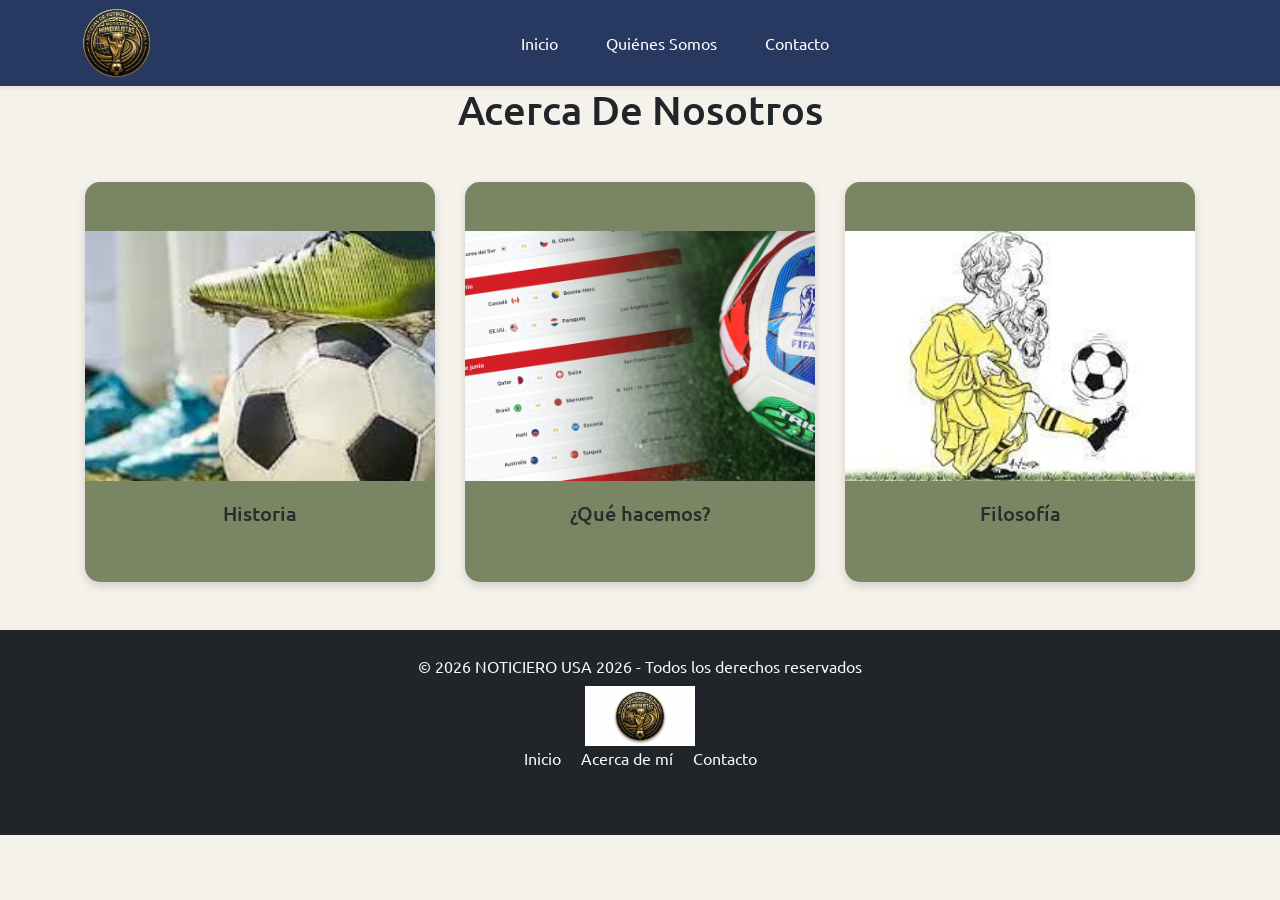
==== pages/acerca-de-nosotros.html @ 940bbf4d "se corrige nombre de pagina acerca de" ====
<!DOCTYPE html>
<html lang="es">
  <head>
    <meta charset="UTF-8">
    <meta name = "viewport" content="width=devide-width, initial-scale =1.0">
    <link href="https://cdn.jsdelivr.net/npm/bootstrap@5.3.8/dist/css/bootstrap.min.css" rel="stylesheet" integrity="sha384-sRIl4kxILFvY47J16cr9ZwB07vP4J8+LH7qKQnuqkuIAvNWLzeN8tE5YBujZqJLB" crossorigin="anonymous">
    <link href="https://fonts.googleapis.com/css2?family=Ubuntu:wght@400;700&display=swap" rel="stylesheet">
    <link rel="stylesheet" href="../assets/css/style-acerca-de-nosotros.css" >
    <link rel="stylesheet" href="../assets/css/nav.css" >
    <link rel="stylesheet" href="../assets/css/footer.css" >
    <title>Acerca De Nosotros</title>
  </head>
  <body>
    <header id="navbar">
     <nav class="navbar navbar-expand-lg bg-light shadow-sm">
      <div class="container">
        <img id="logo-nav" src="./../assets/icons/logo.svg" alt="logo">

        <button
          class="navbar-toggler"
          type="button"
          data-bs-toggle="collapse"
          data-bs-target="#navbarMenu"
          aria-controls="navbarMenu"
          aria-expanded="false"
          aria-label="Toggle navigation"
        >
          <span class="navbar-toggler-icon"></span>
        </button>

        <div class="collapse navbar-collapse justify-content-center" id="navbarMenu">
          <ul class="navbar-nav text-center">
            <li class="nav-item px-3">
              <a class="nav-link" href="#">Inicio</a>
            </li>
            <li class="nav-item px-3">
              <a class="nav-link" href="./pages/acerca-de-nosotros.html">Quiénes Somos</a>
            </li>
            <li class="nav-item px-3">
              <a class="nav-link" href="./pages/contacto.html">Contacto</a>
            </li>
          </ul>
        </div>
      </div>
    </nav>
  </header>
  <div id="box-titulo" class="text-center">
  <h1 id="titulo">Acerca De Nosotros</h1>
</div>
  <div class="container my-5">
  <div class="row g-4 justify-content-center">
    
    <div class="col-12 col-md-4 d-flex justify-content-center">
      <div class="flip-card">
        <div class="flip-card-inner">
          <div class="flip-card-front">
            <img src="../assets/images/historia.jpeg" alt="Historia">
            <h5>Historia</h5>
          </div>
          <div class="flip-card-back">
            <p>El Mundial de Fútbol es el torneo deportivo más visto del planeta. Desde su primera edición en Uruguay en 1930, reúne cada cuatro años a las mejores selecciones del mundo en una celebración de pasión y gloria que conquista a más de 3,500 millones de personas.</p>
          </div>
        </div>
      </div>
    </div>

    <div class="col-12 col-md-4 d-flex justify-content-center">
      <div class="flip-card">
        <div class="flip-card-inner">
          <div class="flip-card-front">
            <img src="../assets/images/que-hacemos.png" alt="¿Qué hacemos?">
            <h5>¿Qué hacemos?</h5>
          </div>
          <div class="flip-card-back">
            <p>Cubrimos todo lo que necesitas saber sobre el Mundial de Fútbol. Publicamos las últimas noticias, resultados y novedades de cada edición para que no te pierdas ningún detalle del torneo más grande del planeta.</p>
          </div>
        </div>
      </div>
    </div>

    <div class="col-12 col-md-4 d-flex justify-content-center">
      <div class="flip-card">
        <div class="flip-card-inner">
          <div class="flip-card-front">
            <img src="../assets/images/filosofia.jpeg" alt="Filosofía">
            <h5>Filosofía</h5>
          </div>
          <div class="flip-card-back">
            <p>Creemos que el fútbol es mucho más que un deporte: es cultura, identidad y emoción compartida. Nuestra misión es acercar el Mundial a cada aficionado con información honesta, apasionada y al instante.</p>
          </div>
        </div>
      </div>
    </div>

  </div>
</div>
<footer class="bg-dark text-light text-center py-4">
  <div class="container">
    <p class="mb-2">© 2026 NOTICIERO USA 2026 - Todos los derechos reservados</p>
    
    <div class="footer-logo">
      <img src="../assets/images/Logo_Mundial.png" alt="Logo del sitio" class="img-fluid" style="height:60px;">
    </div>
   
    <nav class="mb-3">
      <a href="#inicio" class="text-light mx-2">Inicio</a>
      <a href="#acerca" class="text-light mx-2">Acerca de mí</a>
      <a href="#contacto" class="text-light mx-2">Contacto</a>
    </nav>

   
    <div>
      <a href="https://facebook.com" target="_blank" class="text-light mx-2">
        <i class="bi bi-facebook"></i>
      </a>
      <a href="https://youtube.com" target="_blank" class="text-light mx-2">
  <i class="bi bi-youtube"></i>
</a>

      
      </a>
    </div>
  </div>
</footer>

  </body>
  <script src="https://cdn.jsdelivr.net/npm/bootstrap@5.3.8/dist/js/bootstrap.bundle.min.js" integrity="sha384-FKyoEForCGlyvwx9Hj09JcYn3nv7wiPVlz7YYwJrWVcXK/BmnVDxM+D2scQbITxI" crossorigin="anonymous"></script>
</html>
---- assets/css/style-acerca-de-nosotros.css ----
/* Estilos generales */
body { background-color: #f5f1eb; font-family: 'Ubuntu', sans-serif; }

/* Contenedor del giro */
.flip-card {
  background-color: transparent;
  width: 100%;       /* Ocupa el 100% de la columna */
  max-width: 350px;  /* Tamaño máximo para que no se deforme en pantallas grandes */
  height: 400px;     /* Altura fija para que todas sean iguales */
  perspective: 1000px;
}

.flip-card-inner {
  position: relative;
  width: 100%;
  height: 100%;
  text-align: center;
  transition: transform 0.8s;
  transform-style: preserve-3d;
}

.flip-card:hover .flip-card-inner { transform: rotateY(180deg); }

/* Caras de la tarjeta */
.flip-card-front, .flip-card-back {
  position: absolute;
  width: 100%;
  height: 100%;
  backface-visibility: hidden;
  border-radius: 15px;
  box-shadow: 0 4px 10px rgba(0,0,0,0.15);
  display: flex;
  flex-direction: column;
  justify-content: center;
  align-items: center;
}

.flip-card-front {
  background-color: #7a8564;
  overflow: hidden;
}

.flip-card-back {
  background-color: #1e2a44;
  color: white;
  transform: rotateY(180deg);
  align-items: center;
  justify-content: center;
  padding: 20px;
  overflow-y: auto;
  text-align: center;
  border-radius: 15px;
}

.flip-card-back p {
  font-size: 0.95rem;      /* Tamaño de letra legible */
  line-height: 1.5;        /* Espaciado para que no se vea amontonado */
  margin: 0;               /* Elimina márgenes extra */
}
/* Imagen y texto */
.flip-card-front img {
  width: 100%;
  height: 250px;
  object-fit: cover;
}

.flip-card-front h5 { margin-top: 20px; color: #2b2b2b; }
---- assets/css/nav.css ----
#logo-nav{
    width: 70px;
}

.navbar{
    background: #273961  !important;
}

.nav-link{
    color: #fff !important;
    border-radius: 20px;
}

.nav-link:hover{
    background: #19294b !important;
    
}
---- assets/css/footer.css ----
footer {
  background-color: #212529;
  color: #fff;
  text-align: center;
  padding: 20px 0;
  font-family: 'Ubuntu', sans-serif;
}


footer p {
  margin-bottom: 10px;
}

footer nav a {
  color: #fff;
  margin: 0 10px;
  text-decoration: none;
  transition: color 0.3s ease;
}

footer nav a:hover {
  color: #a5259c; /* azul Bootstrap */
}

footer .social a {
  color: #fff;
  font-size: 1.5rem; /* tamaño de íconos */
  margin: 0 10px;
  transition: color 0.3s ease;
}

footer .social a:hover {
  color: #0d6efd; /* azul Bootstrap al pasar el mouse */
}
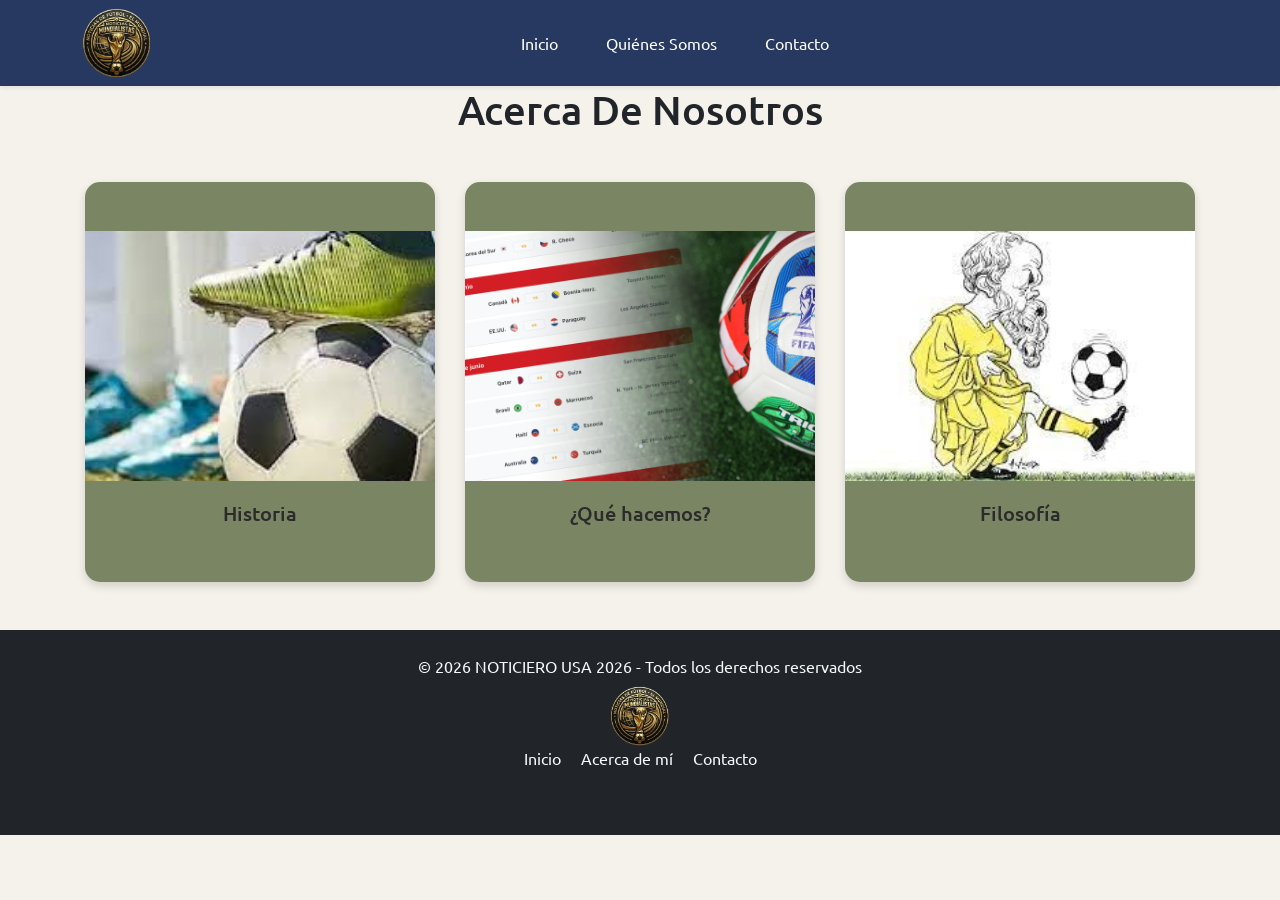
==== commit cbc6a550: "se corrige logo de footer por logo sin fondo" ====
--- a/pages/acerca-de-nosotros.html
+++ b/pages/acerca-de-nosotros.html
@@ -31,13 +31,13 @@
         <div class="collapse navbar-collapse justify-content-center" id="navbarMenu">
           <ul class="navbar-nav text-center">
             <li class="nav-item px-3">
-              <a class="nav-link" href="#">Inicio</a>
+              <a class="nav-link" href="../index.html">Inicio</a>
             </li>
             <li class="nav-item px-3">
-              <a class="nav-link" href="./pages/acerca-de-nosotros.html">Quiénes Somos</a>
+              <a class="nav-link" href="./acerca-de-nosotros.html">Quiénes Somos</a>
             </li>
             <li class="nav-item px-3">
-              <a class="nav-link" href="./pages/contacto.html">Contacto</a>
+              <a class="nav-link" href="./contacto.html">Contacto</a>
             </li>
           </ul>
         </div>
@@ -99,7 +99,7 @@
     <p class="mb-2">© 2026 NOTICIERO USA 2026 - Todos los derechos reservados</p>
     
     <div class="footer-logo">
-      <img src="../assets/images/Logo_Mundial.png" alt="Logo del sitio" class="img-fluid" style="height:60px;">
+      <img src="../assets/icons/logo.svg" alt="Logo del sitio" class="img-fluid" style="height:60px;">
     </div>
    
     <nav class="mb-3">
